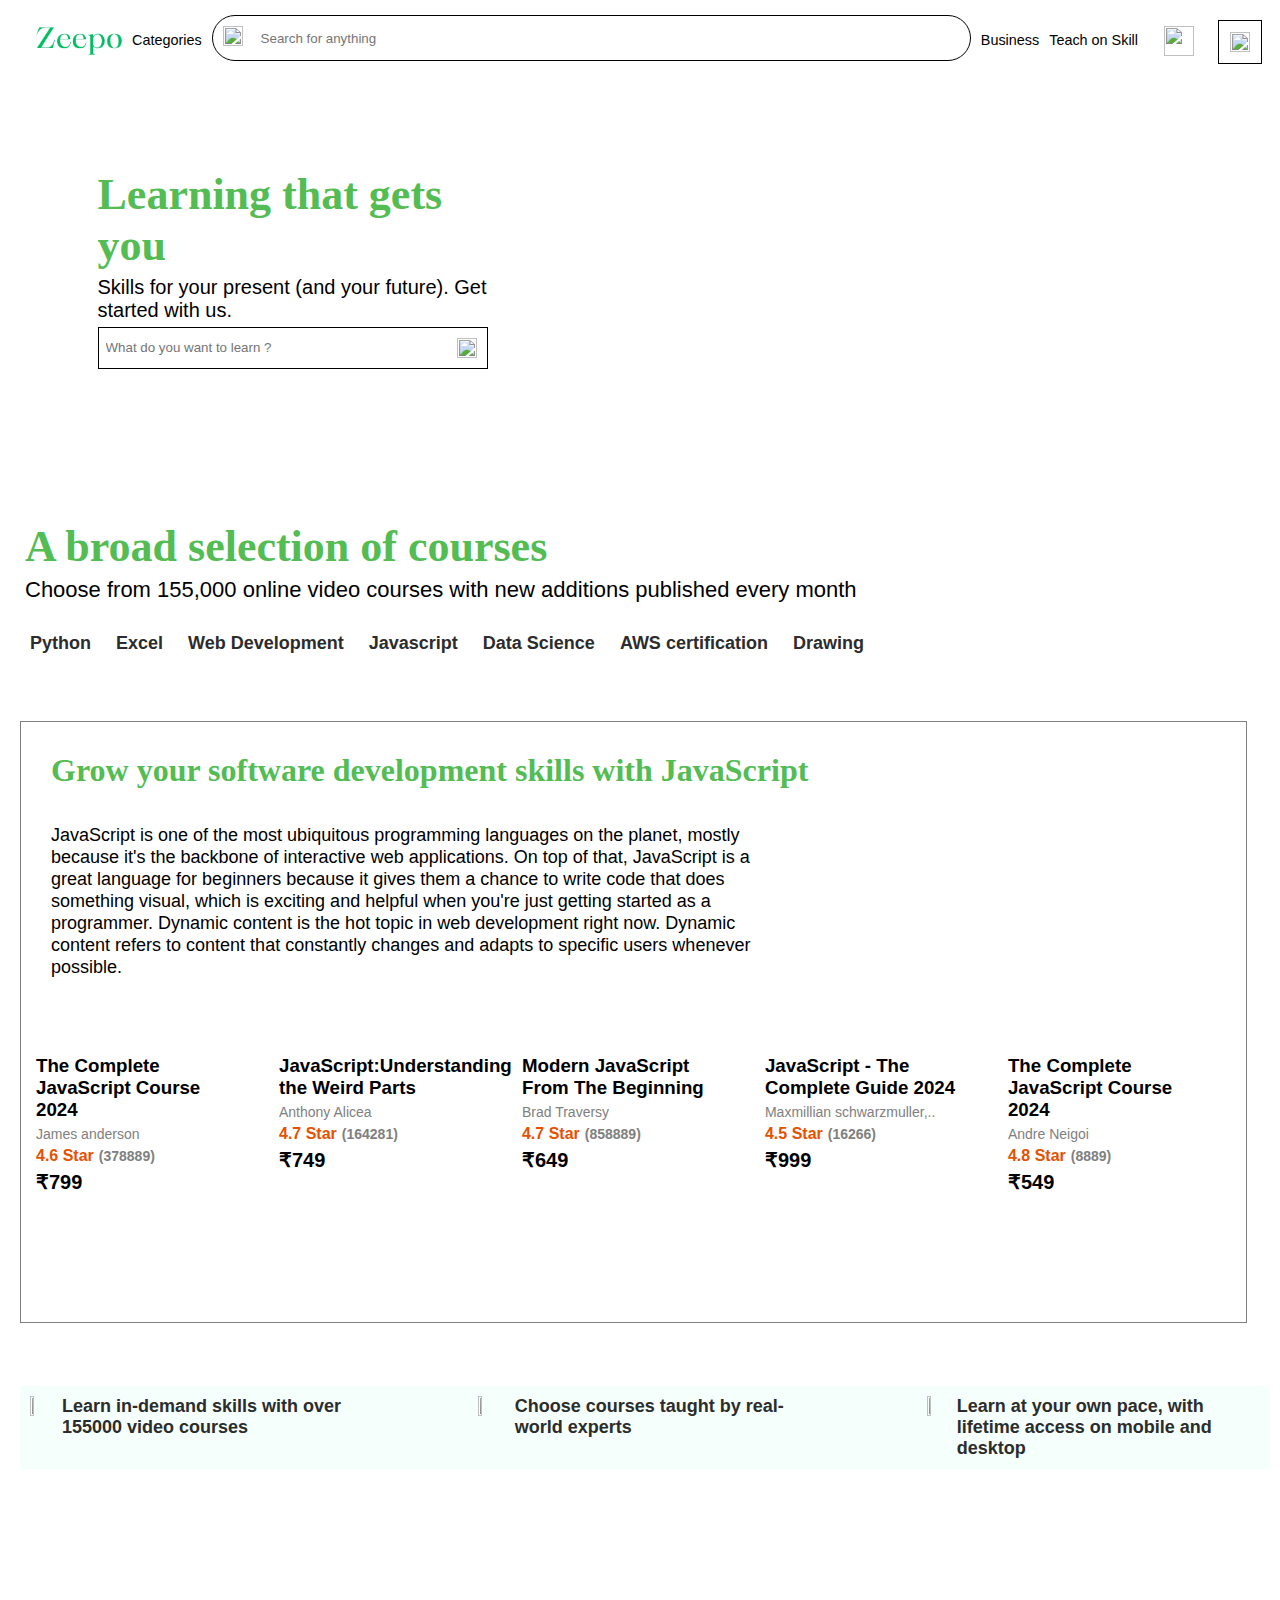
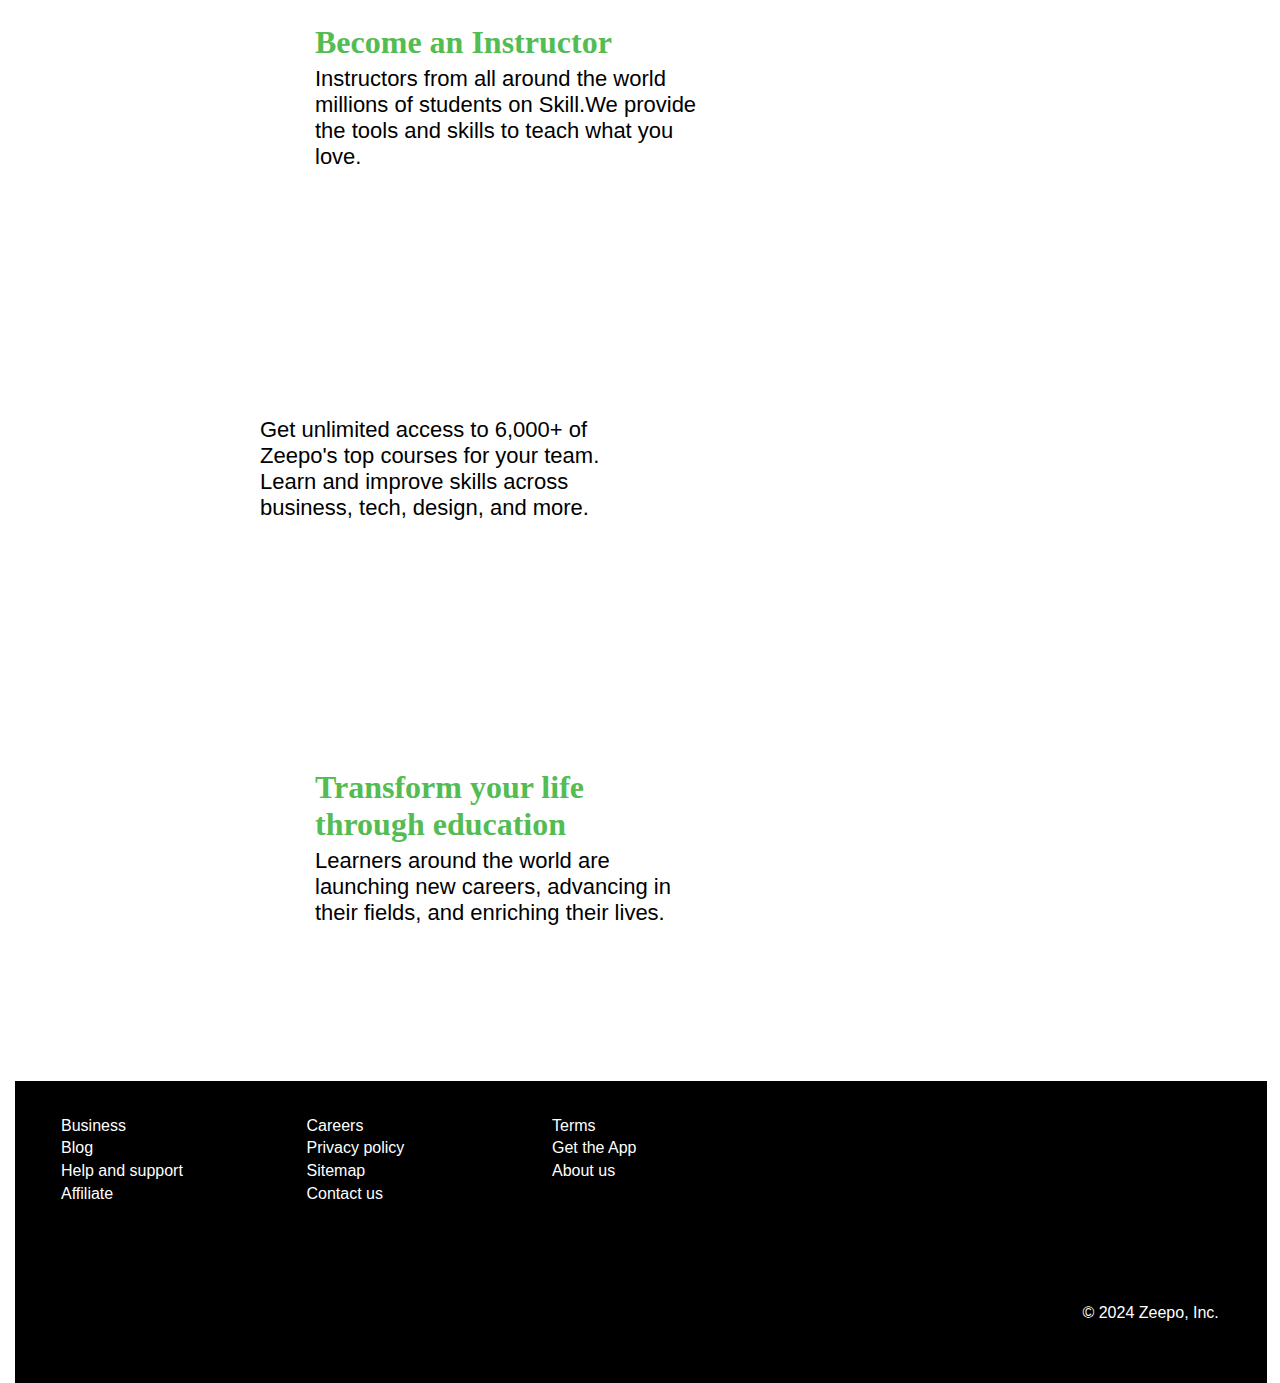
==== home_page.html @ 9662f8c6 "Add files via upload" ====
<!DOCTYPE html>
<html lang="en">

<head>
    <meta charset="UTF-8">
    <meta http-equiv="X-UA-Compatible" content="IE=edge">
    <meta name="viewport" content="width=device-width, initial-scale=1.0">
    <title>Online courses-Learn Anything, On Yours Schedule | Udemy </title>
    <link rel="stylesheet" href="./css/home.css">
</head>

<body>



    <div id="header">
        <div id="udemy_logo">
            <a href="home_page.html">
                <img src="./logo.png" alt="Udemy" href="home_page.html" style="height: 40px;">


                <!-- <img src="https://www.udemy.com/staticx/udemy/images/v7/logo-udemy.svg" alt="Udemy" href="home_page.html"  /> -->
            </a>
        </div>
        <div class="header_text" id="Categories_btn">
            Categories
        </div>
        <div id="search_box">
            <a href="course_1_page.html">
                <img class="search-btn" src="https://img.icons8.com/material-sharp/2x/search.png" />
            </a>
            <input type="text" placeholder="Search for anything" />
        </div>
        <div class="header_text">Business</div>
        <div class="header_text">Teach on Skill</div>
        <a href="cart_page.html"><button id="cart"><img
                    src="https://cdn3.iconfinder.com/data/icons/shopping-cart-19/200/457-128.png" /></button></a>
        <!-- <button id="log_in"><a href="login_page.html">Log In</a></button>
        <button id="sign_up"><a href="signup_page.html">Sign Up </a></button> -->
        <button id="globe"><img src="https://www.svgrepo.com/show/529291/user-rounded.svg"></button>
    </div>

    <section>
        <div id="home-top">
            <img src="" alt="">

            <div class="leftbox">
                <h1 id="b-font">Learning that gets you</h1>
                <p>Skills for your present (and your future). Get started with us.</p>
                <div id="search2">
                    <input id="search-box" type="text" placeholder="What do you want to learn ?">
                    <a href="course_1_page.html">
                        <img class="search-btn" src="https://img.icons8.com/material-sharp/2x/search.png" />
                    </a>
                </div>
            </div>
        </div>

        <div class="course-section">
            <h1 id="b-font" class="marg">A broad selection of courses</h1>
            <p>Choose from 155,000 online video courses with new additions published every month</p>
            <div class="course-flex">
                <a id="a1" href="">Python</a>
                <a id="a2" href="">Excel</a>
                <a id="a3" href="">Web Development</a>
                <a id="a4" href="">Javascript</a>
                <a id="a5" href="">Data Science</a>
                <a id="a6" href="">AWS certification</a>
                <a id="a7" href="">Drawing</a>
            </div>
        </div>

        <div class="course-video-box">
            <h1>Grow your software development skills with JavaScript</h1>
            <div class="para">
                <p>JavaScript is one of the most ubiquitous programming languages on the planet, mostly because it's the
                    backbone of interactive web applications. On top of that, JavaScript is a great language for
                    beginners because it gives them a chance to write code that does something visual, which is exciting
                    and helpful when you're just getting started as a programmer. Dynamic content is the hot topic in
                    web development right now. Dynamic content refers to content that constantly changes and adapts to
                    specific users whenever possible.</p>

            </div>
            <div class="video-box">
                <div class="course1">
                    <a href="course_1_page.html">
                        <img src="https://img-c.udemycdn.com/course/240x135/851712_fc61_6.jpg" alt="">
                        <h3 class="course-title">The Complete JavaScript Course 2024</h3>
                        <p id="instructor">James anderson</p>
                        <p class="star">4.6 Star<span class="enrol-no">(378889)</span></p>
                        <p class="price-course">₹799</p>
                    </a>
                </div>


                <div class="course1">
                    <a href="course_2_page.html">
                        <img src="https://img-c.udemycdn.com/course/240x135/364426_2991_6.jpg" alt="">
                        <h3 class="course-title">JavaScript:Understanding the Weird Parts</h3>
                        <p id="instructor">Anthony Alicea</p>
                        <p class="star">4.7 Star<span class="enrol-no">(164281)</span></p>
                        <p class="price-course">₹749</p>
                    </a>
                </div>


                <div class="course1">
                    <a href="course_3_page.html">
                        <img src="https://img-c.udemycdn.com/course/240x135/1463348_52a4_2.jpg" alt="">
                        <h3 class="course-title">Modern JavaScript From The Beginning</h3>
                        <p id="instructor">Brad Traversy</p>
                        <p class="star">4.7 Star<span class="enrol-no">(858889)</span></p>
                        <p class="price-course">₹649</p>
                    </a>
                </div>


                <div class="course1">
                    <a href="course_4_page.html">
                        <img src="https://img-c.udemycdn.com/course/240x135/2508942_11d3_3.jpg" alt="">
                        <h3 class="course-title">JavaScript - The Complete Guide 2024</h3>
                        <p id="instructor">Maxmillian schwarzmuller,..</p>
                        <p class="star">4.5 Star<span class="enrol-no">(16266)</span></p>
                        <p class="price-course">₹999</p>
                    </a>
                </div>


                <div class="course1">
                    <a href="course_5_page.html">
                        <img src="https://img-c.udemycdn.com/course/240x135/1501104_967d_13.jpg" alt="">
                        <h3 class="course-title">The Complete JavaScript Course 2024</h3>
                        <p id="instructor">Andre Neigoi</p>
                        <p class="star">4.8 Star<span class="enrol-no">(8889)</span></p>
                        <p class="price-course">₹549</p>
                    </a>
                </div>


            </div>



        </div>


        <div class="thpara">
            <div>
                <img src="https://cdn3.iconfinder.com/data/icons/movie-video/512/Icon_6-128.png" alt="">
                <span>Learn in-demand skills with over 155000 video courses</span>
            </div>
            <div>
                <img src="https://cdn0.iconfinder.com/data/icons/multimedia-solid-30px/30/star_rate_favorite_bookmark-128.png"
                    alt="">
                <span>Choose courses taught by real-world experts</span>
            </div>
            <div>
                <img src="https://cdn2.iconfinder.com/data/icons/picons-basic-3/57/basic3-154_infinity-128.png" alt="">
                <span>Learn at your own pace, with lifetime access on mobile and desktop</span>
            </div>

        </div>

        <div class="instructor-box">
            <div class="img-box">
                <img src="https://s.udemycdn.com/home/non-student-cta/instructor-1x-v3.jpg" alt="">
            </div>
            <div class="content">
                <h1>Become an Instructor</h1>
                <p>Instructors from all around the world millions of students on Skill.We provide the tools and skills
                    to teach what you love.</p>

            </div>
        </div>

        <!-- <div class="trusted">
            <h1>Trusted by companies of all sizes</h1>
            <div class = "flex-image">
               
                    <img src="https://s.udemycdn.com/partner-logos/v4/apple-dark.svg" alt="">
                    <img src="https://s.udemycdn.com/partner-logos/v4/box-dark.svg" alt="">
                    <img src="https://s.udemycdn.com/partner-logos/v4/volkswagen-dark.svg" alt="">
                    <img src="https://s.udemycdn.com/partner-logos/v4/netflix-dark.svg" alt="">
                    <img src="https://s.udemycdn.com/partner-logos/v4/eventbrite-dark.svg" alt="">

              
               
            </div>
        </div> -->

        <div class="business-box">

            <div class="content">
                <!-- <img src="https://www.udemy.com/staticx/udemy/images/v7/logo-ub.svg" alt=""> -->
                <p>Get unlimited access to 6,000+ of Zeepo's top courses for your team. Learn and improve skills across
                    business, tech, design, and more.

                </p>

            </div>
            <div class="img-box">
                <img src="https://s.udemycdn.com/home/non-student-cta/ub-1x-v3.jpg" alt="">
            </div>



        </div>

        <div class="transform">
            <div class="img-box">
                <img src="https://s.udemycdn.com/home/non-student-cta/transform-1x-v3.jpg" alt="">
            </div>
            <div class="content">
                <h1>Transform your life through education</h1>
                <p>Learners around the world are launching new careers, advancing in their fields, and enriching their
                    lives.</p>

            </div>

        </div>
        </secion>

        <div id="footer">
            <div class="final-flex">
                <div class="footer-link">
                    <div>
                        <p>Business</p>
                    </div>
                    <div>
                        <p>Careers</p>
                    </div>
                    <div>
                        <p>Terms</p>
                    </div>
                    <!-- <div><p>Teach on Udemy</p></div> -->
                    <div>
                        <p>Blog</p>
                    </div>
                    <div>
                        <p>Privacy policy</p>
                    </div>
                    <div>
                        <p>Get the App</p>
                    </div>
                    <div>
                        <p>Help and support</p>
                    </div>
                    <div>
                        <p>Sitemap</p>
                    </div>
                    <div>
                        <p>About us</p>
                    </div>
                    <div>
                        <p>Affiliate</p>
                    </div>
                    <div>
                        <p>Contact us</p>
                    </div>
                </div>
                <!-- <div class= "glob">
                <button id="globe1"><img src="https://cdn0.iconfinder.com/data/icons/mobile-apps-settings-linear-white-with-black-backg/2048/439_-_Browser-256.png"/> 
                    <span>English</span>

                 </button>
                <div class="clear"></div>
            </div> -->
            </div>
            <div class="logo-img">


                <!-- <img src="https://www.udemy.com/staticx/udemy/images/v7/logo-udemy-inverted.svg" alt=""> -->
                <div>
                    <p>© 2024 Zeepo, Inc.</p>
                </div>
            </div>


        </div>



</body>

</html>
<script>









    // a1.addEventListener("mouseover", changeBackground)
    // a1.addEventListener("mouseout", changeBackground1)
    // a2.addEventListener("mouseover", changeBackground)
    // a3.addEventListener("mouseover", changeBackground)
    // a4.addEventListener("mouseover", changeBackground)
    // a5.addEventListener("mouseover", changeBackground)
    // a6.addEventListener("mouseover", changeBackground)
    // a7.addEventListener("mouseover", changeBackground)







</script>
---- css/home.css ----
body {
    font-family:'Segoe UI', Tahoma, Geneva, Verdana, sans-serif
}
h1, h2 {
    font-family:SuisseWorks;
    color: rgb(83, 188, 83);
    
}
 #header {
        display: flex;
        background: white;
    }
    #udemy_logo  {
        width: 100px;
        border: 1px solid white ;
        height: 50px;
    }
    #search_box > input{
        flex-grow: 2;
        border: 1px solid white;
        width: 95%;
        height: 30px;
        margin-right:15px;
        /* border-radius: 30px; */
        outline:none;
    }
    .search-btn {
        width: 20px;
        height: 20px;
    }
    #search_box {
        flex-grow: 2;
        margin-bottom: 1%;
        display: flex;
        margin-top: 5px;
        border: 1px solid black;
        border-radius: 40px;
    }
    .header_text {
        font-size: .9rem;
        font-weight: 400;
        line-height: 1.4;
        margin-top: 20px;
    }

    #sign_up:hover {
        background: green; /* Change background to green on hover */
        color: white; /* Change text color to white on hover */
    }
    
    #sign_up {
        background: black; 
        color: green; 
        border: 1px solid green;
        width: 90px;
        margin: 10px 3px;
        font-weight: bold;
        font-size: 0.8rem;
        transition: all 0.3s ease; /* Add smooth transition effect */
    }
    
    
    
    
   #log_in {
       background: white;
       border: 1px solid black;
       width: 90px;
       margin: 10px auto;
       font-weight: bold;
       font-size: 0.8rem;
   }
   #cart {
       background: white;
       border: 0px solid black;
   }
   #cart > img {
    width: 30px;
       height: 30px;
   }
   #globe {
    background: white;
       border: 1px solid black;
       margin: 10px 3px;
   }
   #globe >img {

    width: 20px;
       height: 20px;
   }
   * {
        margin: 5px;
    }


    .color {
        color: white;
    }

    .color_1 {
        color: black;
    }


#home-top {
margin:5px 0px;
display:grid;
height:380px;
background-image: url(https://img-c.udemycdn.com/notices/web_banner/image_udlite/92a752b4-2f5b-45c7-a451-d84b32ccb0cf.jpg);

grid-template-columns: 25%;
background-repeat: no-repeat;


}

.leftbox {

margin-left:20%;
background-color: white;
width:400px;
margin-top:50px;
margin-bottom: 60px;
padding:15px;

}
.b-font {
font-size: 26px;

}
#b-font {
font-size: 44px;
}
.leftbox > p {
font-size: 20px;
}
.leftbox > input {
font-size: 24px;

}
.leftbox > input::placeholder {
font-size: 12px;
padding:10px;
}
.course-section > p {

font-size: 22px;
}

.course-flex {
display:flex;
flex-direction: row;
gap:15px;
margin-top:25px;


}
.course-flex > a {
font-size: 18px;
text-decoration: none;
color:rgb(44, 44, 44);
font-weight: 600;

}
a#a1:hover {
color:rgb(0, 0, 0);

}
a#a2:hover {
color:rgb(0, 0, 0);

}
a#a3:hover {
color:rgb(0, 0, 0);

}
a#a4:hover {
color:rgb(0, 0, 0);

}
a#a5:hover {
color:rgb(0, 0, 0);

}
a#a6:hover {
color:rgb(0, 0, 0);

}
a#a7:hover {
color:rgb(0, 0, 0);

}
.thpara {
background-color:#f5fffc;
display:flex;
flex-direction:row;
font-size: 18px;
color:rgb(44, 44, 44);
font-weight: 600;
width:100%;
margin-top:5%;



}
.thpara > div {
display: flex;
flex-direction: row;
width:28%;
height:2%;




}
.thpara > div:nth-child(2){
margin-left:8%;
margin-right:8%;
}
.thpara > div > img {
width:10%;
height:10%;


}
.marg {
 margin-top: 5%;
}
.instructor-box , .business-box , .transform{
display:flex;
flex-direction:row;
width:70%;
margin:auto;
margin-top:5%;



}
.instructor-box > .content , .transform > .content {
width:45%;

margin:10%;

}
.business-box > .content {

margin:10% 6%;
width:45%;
}
.business-box > .content > img {
width:70%;
}
.business-box > .img-box {

width:45%;


}

.content > p{
font-size: 22px;
}
.trusted {
background-color:f5fffc;
text-align: center;
margin-top:5%;

}
.flex-image {
display:flex;
flex-direction: row;
margin: 1% 30%;
}
.flex-image img {
margin:3%;

}
#footer {
background-color: black;
margin:0px;
width:100%;
height:300px;
border:1px solid black;
margin-top:5%;



}
.logo-img > img {
width:6%;
float:left;
margin-left:3%;
margin-bottom:3%;

}
.logo-img > div{
float:right;
color:white;
margin-right:3%;
}
.footer-link {
display: grid;
margin:20px 20px 30px 30px;
width:60%;
grid-template-columns:28% 28% 28%;
grid-template-rows: 10% 10% 10% 10% 10%;
gap:5%;
color:white;
/* border: 3px solid white */

}
.footer-link >div:nth-child(12) {
grid-row-start: 5;
}
.glob {
float:right;
background-color: black;
/* border: 3px solid white */
}
.final-flex {
/* border:3px solid white; */
display: flex;
flex-direction: row;

}
.final-flex > .glob  {
height:15%;
width:10%;
margin-left:300px;
float:right;
background-color: black;

}

#globe1 {
    background:black;
    color:white;
       /* border: 3px solid red; */
       margin: 5px 3px;
   }
   #globe1 >img {
       padding:5px;
       

    width: 20px;
       height: 20px;
   } 
   #globe1 > span {
       padding:0px;
       margin:0px;
       margin-bottom:10px;
       font-size:16px;
       border:1px solid white
    
   }
   .img-small {
       width:5%;
   }
/* 
#globe {
    background:white;
       border: 1px solid white;
       margin: 10px 3px;
   }
   #globe >img {

    width: 20px;
       height: 20px;
   } */
/* 
.clear {
clear:both;

} */

 .course1 a{
    text-decoration:none;
}

.course1 h3{
    color:black
}
.course-video-box {
    width:98%;
    height:600px;
    border:1px solid grey;
    margin-top:5%;
    

}
.course-video-box > h1 {
    padding:25px 25px;
}
.para {
    width:60%;
    line-height:22px;
    margin:10px 25px;
    font-size:18px;

}
.video-box {
    display:grid;
    grid-template-columns: 18% 18% 18% 18% 18%;
    gap:2%;
    /* border:1px solid green; */
    margin-top:4%;
    
}
 #instructor {
     font-size: 14px;
     color:grey;
    
}
.star {
    font-size: 16px;
    color:#E65100;
    font-weight: 600;
}
.enrol-no {
    font-size:14px;
    color:grey;
}
.price-course {
    font-weight: 600;
    font-size: 20px;
    color:black;
}
#search2 {
    border: 1px solid black;
    display:flex;

}
#search-box {
    flex-grow:2;
    outline:none;
    border:none;
}

section {
    min-height:100vh;
}
#log_in > a {
    color:black;
    text-decoration: none;
}
#sign_up > a {
    color:white;
    text-decoration: none;
}
html,body {
    height:100%;
    
}
@media only screen and (min-width:600px) {
    
}
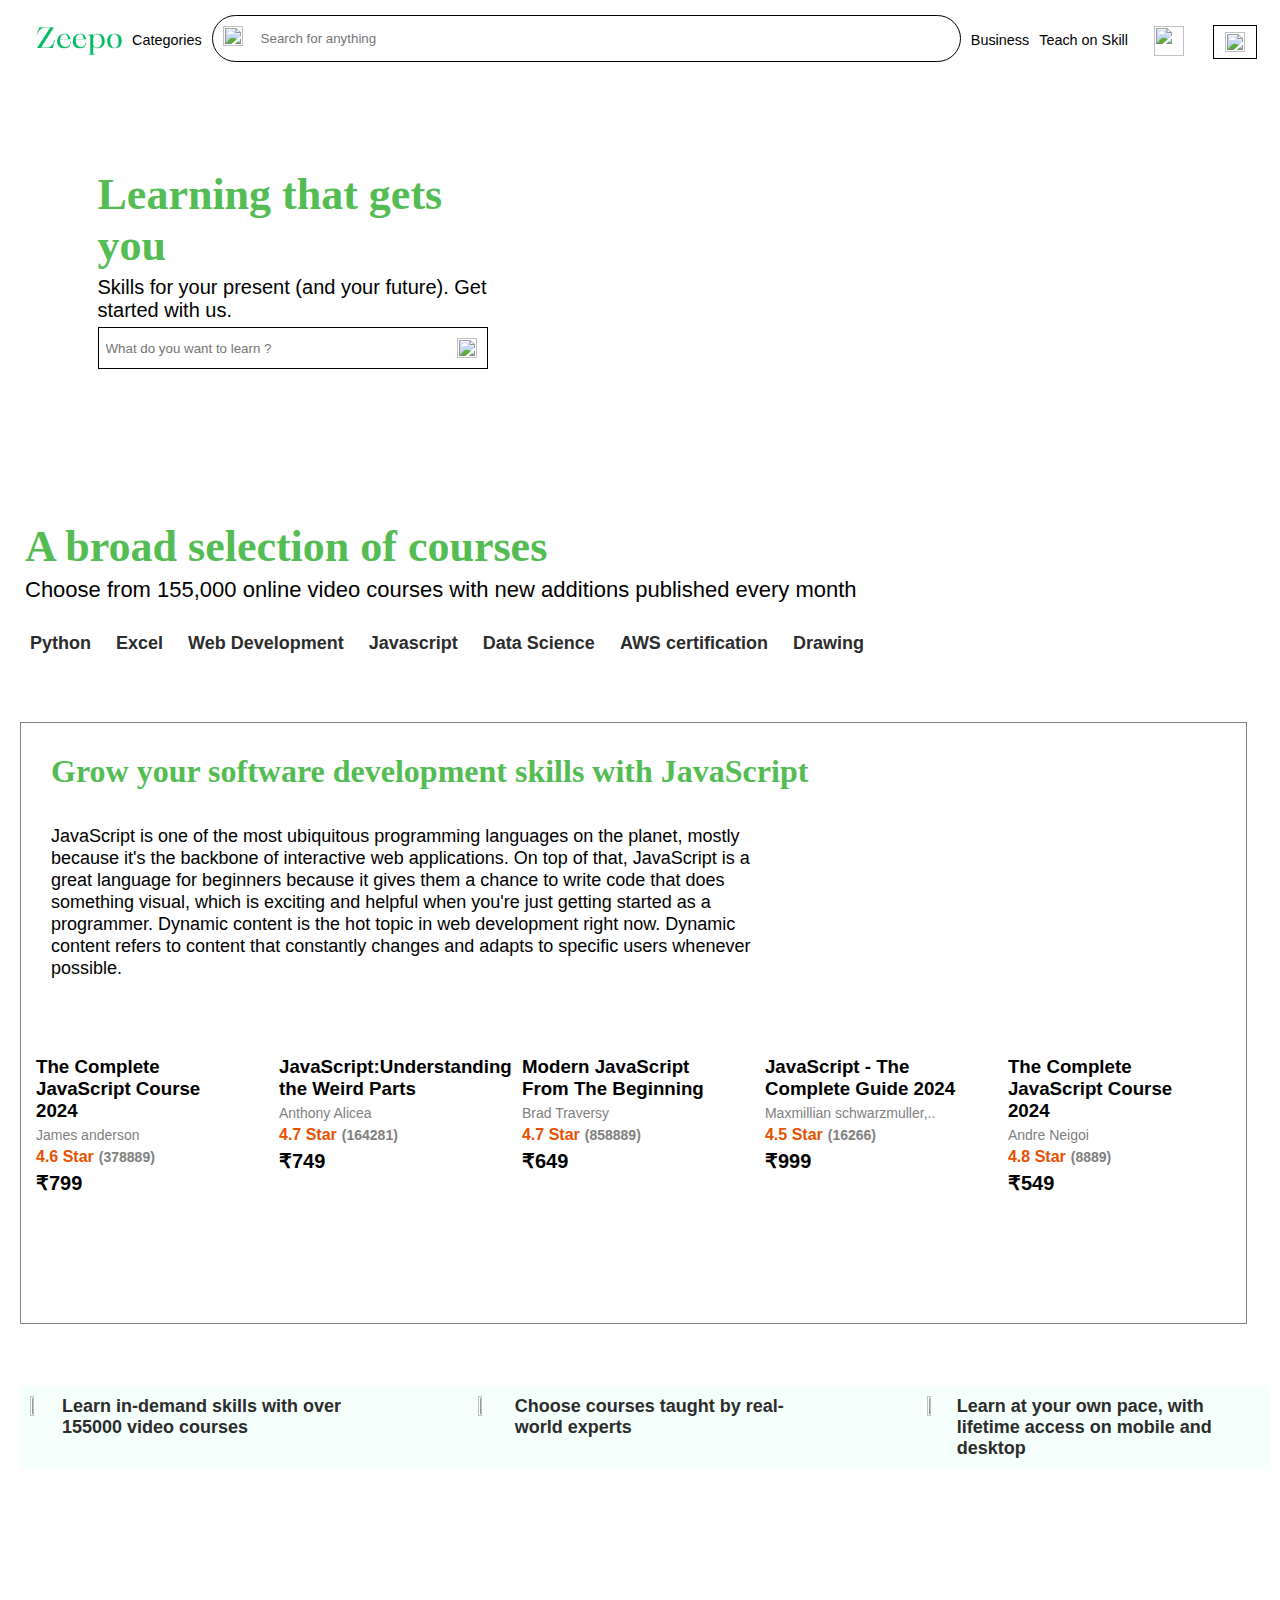
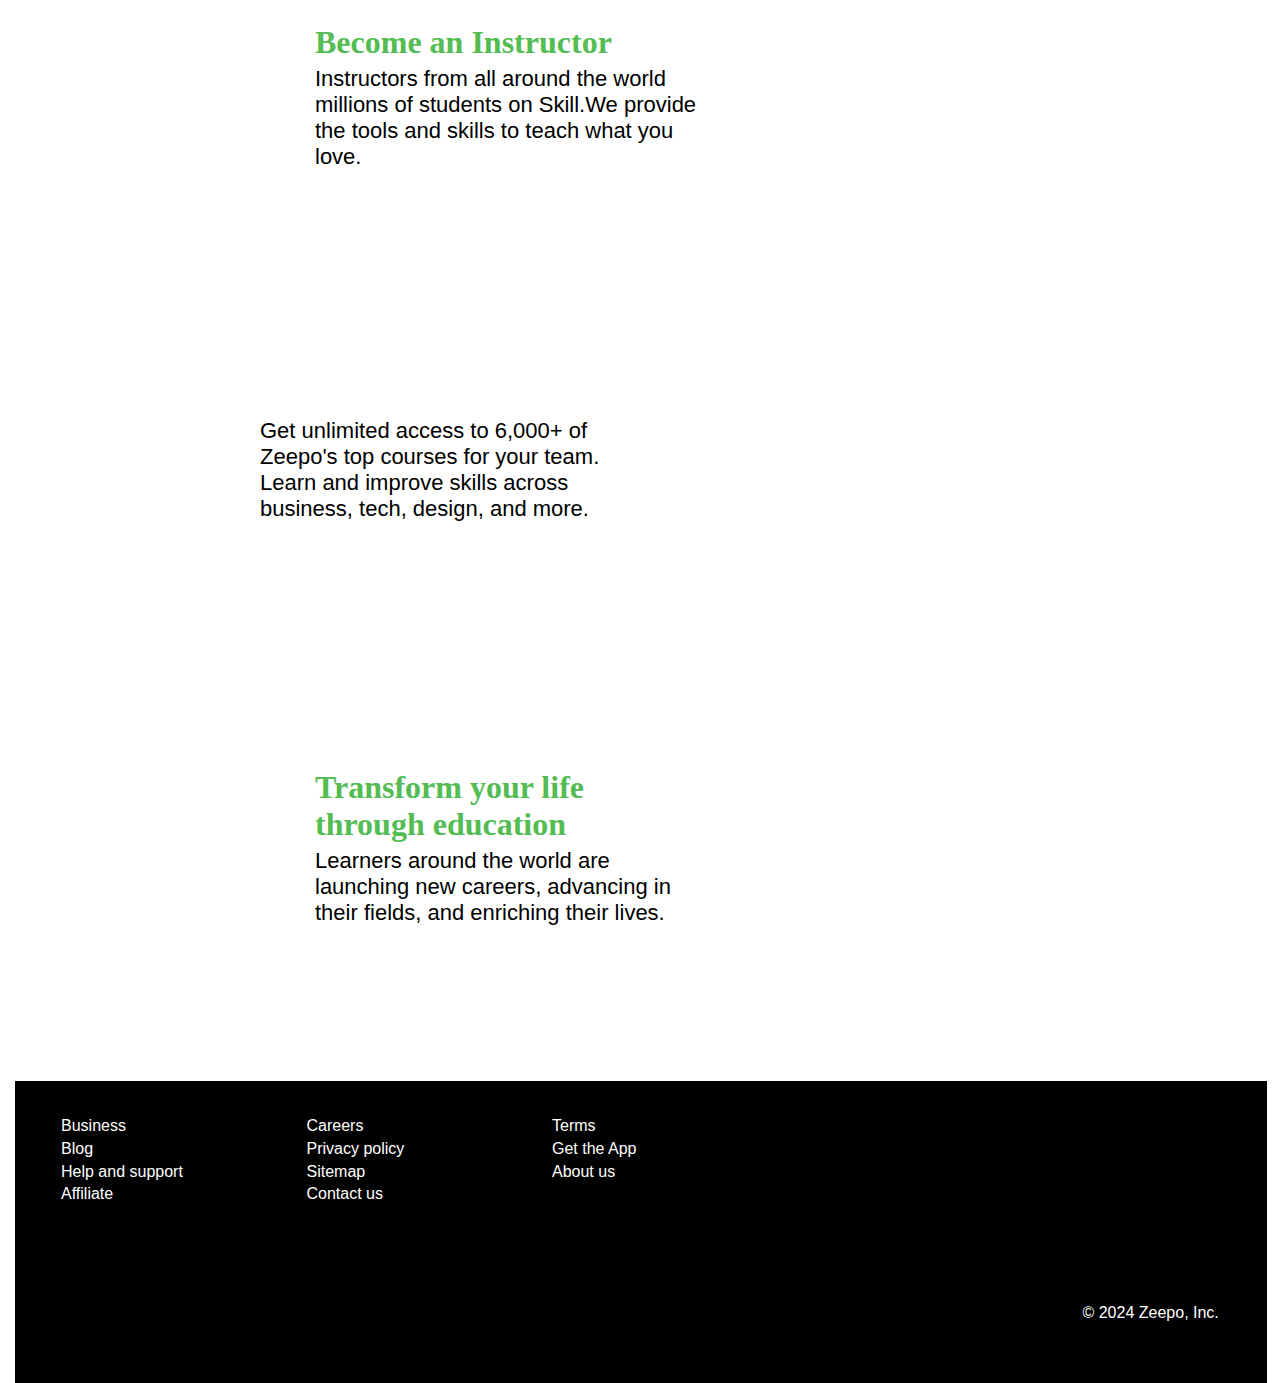
==== commit e9515e82: "Update home_page.html" ====
--- a/home_page.html
+++ b/home_page.html
@@ -37,7 +37,9 @@
                     src="https://cdn3.iconfinder.com/data/icons/shopping-cart-19/200/457-128.png" /></button></a>
         <!-- <button id="log_in"><a href="login_page.html">Log In</a></button>
         <button id="sign_up"><a href="signup_page.html">Sign Up </a></button> -->
-        <button id="globe"><img src="https://www.svgrepo.com/show/529291/user-rounded.svg"></button>
+        <a href="https://skill-link-part2.vercel.app/pages/profile3.html">
+            <button id="globe"><img src="https://www.svgrepo.com/show/529291/user-rounded.svg"></button>
+        </a>
     </div>
 
     <section>
@@ -308,4 +310,4 @@
 
 
 
-</script>+</script>
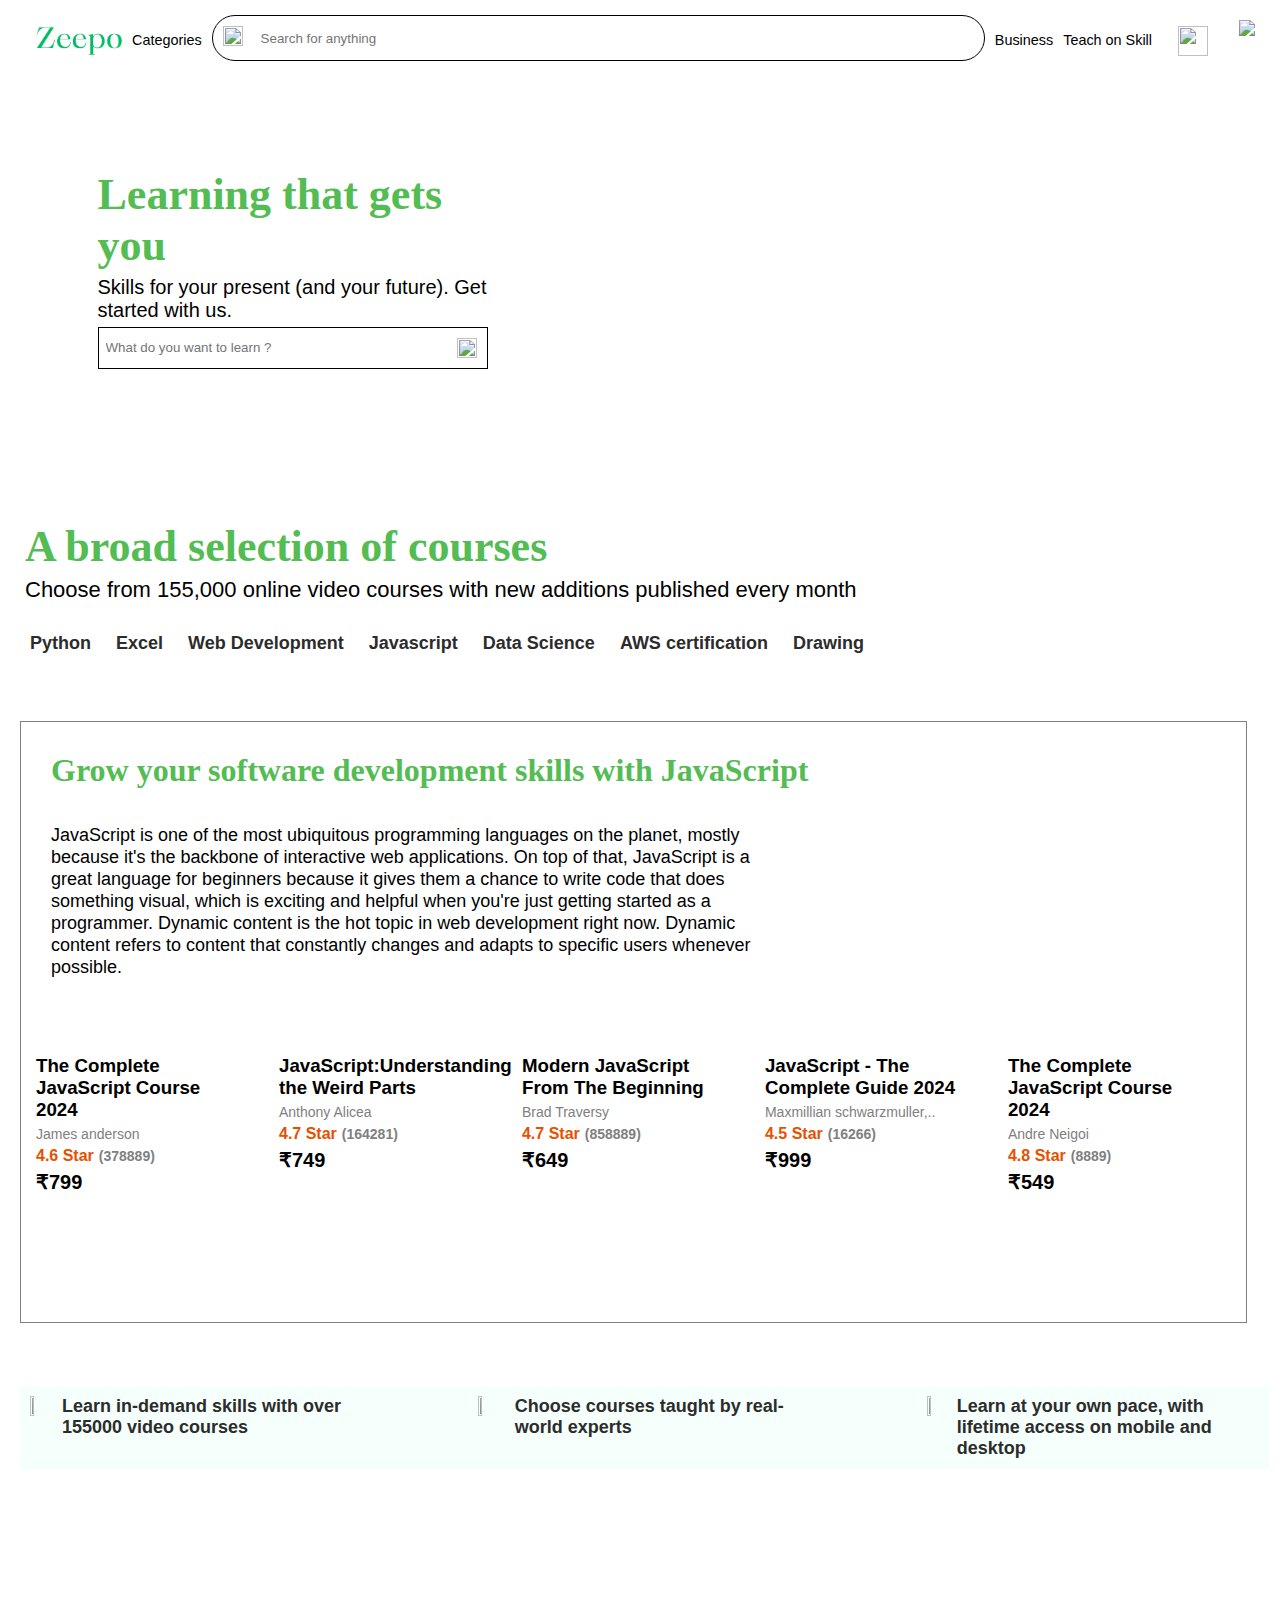
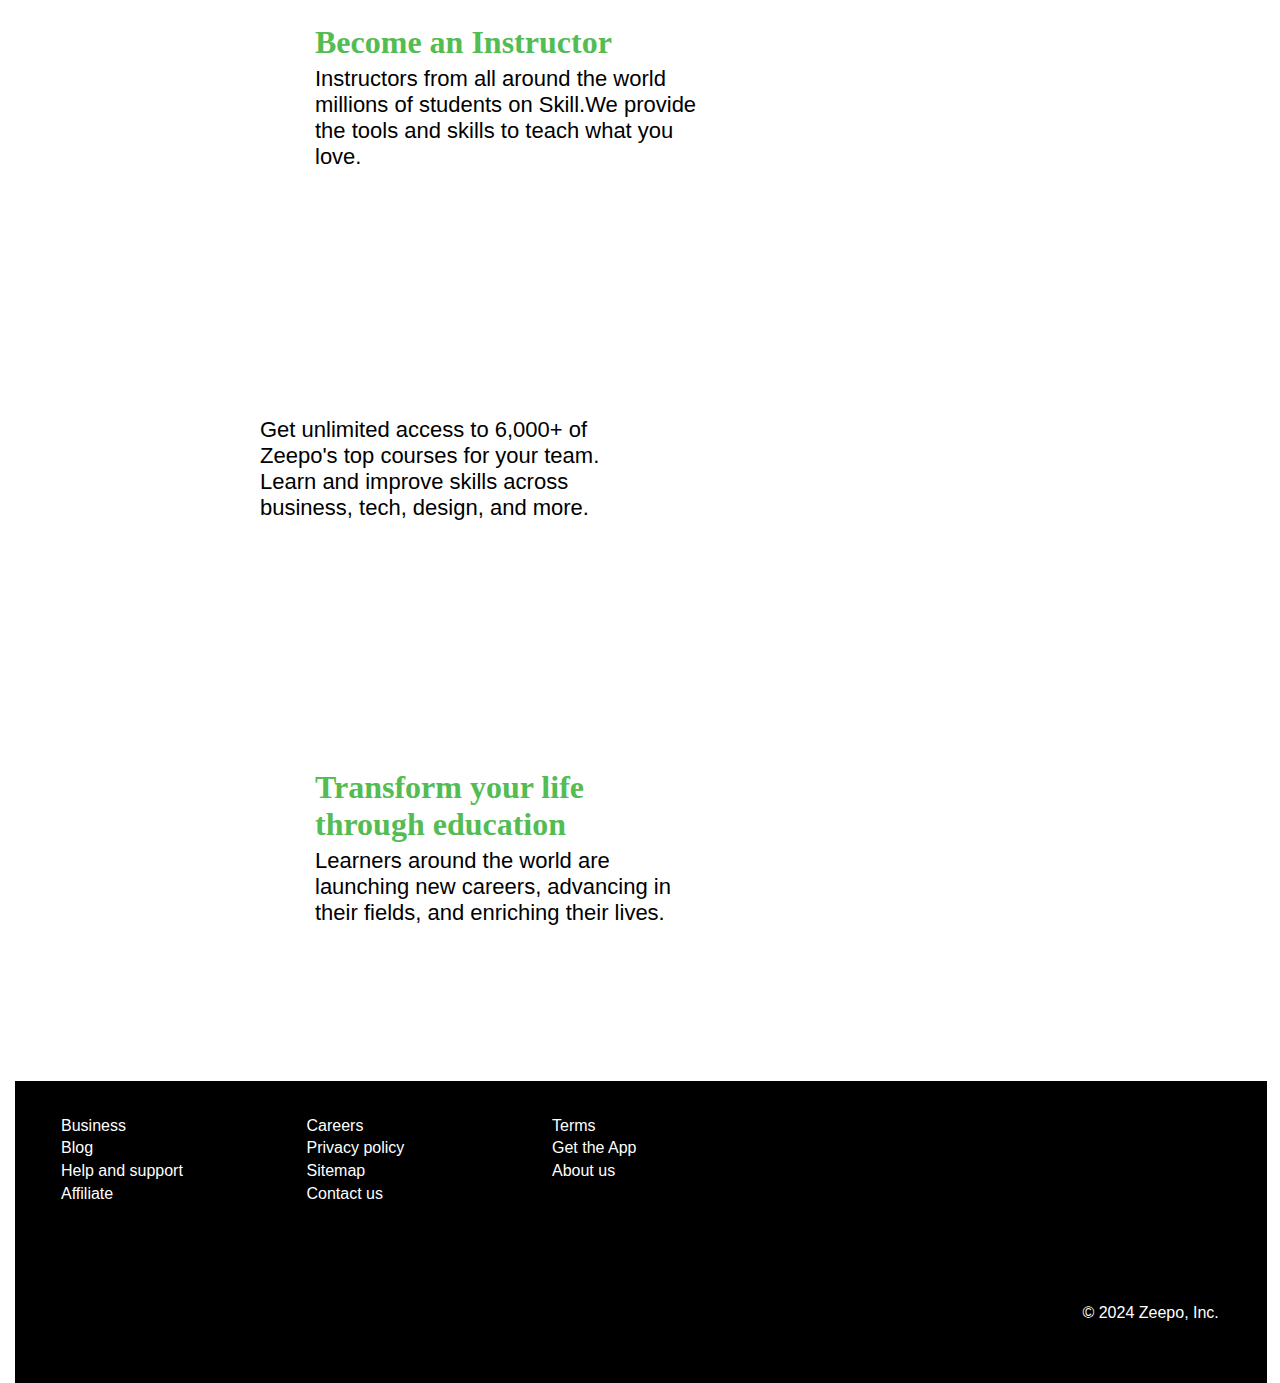
==== commit 4eb8f253: "Update home_page.html" ====
--- a/home_page.html
+++ b/home_page.html
@@ -38,7 +38,7 @@
         <!-- <button id="log_in"><a href="login_page.html">Log In</a></button>
         <button id="sign_up"><a href="signup_page.html">Sign Up </a></button> -->
         <a href="https://skill-link-part2.vercel.app/pages/profile3.html">
-            <button id="globe"><img src="https://www.svgrepo.com/show/529291/user-rounded.svg"></button>
+            <img src="https://www.svgrepo.com/show/529291/user-rounded.svg">
         </a>
     </div>
 
